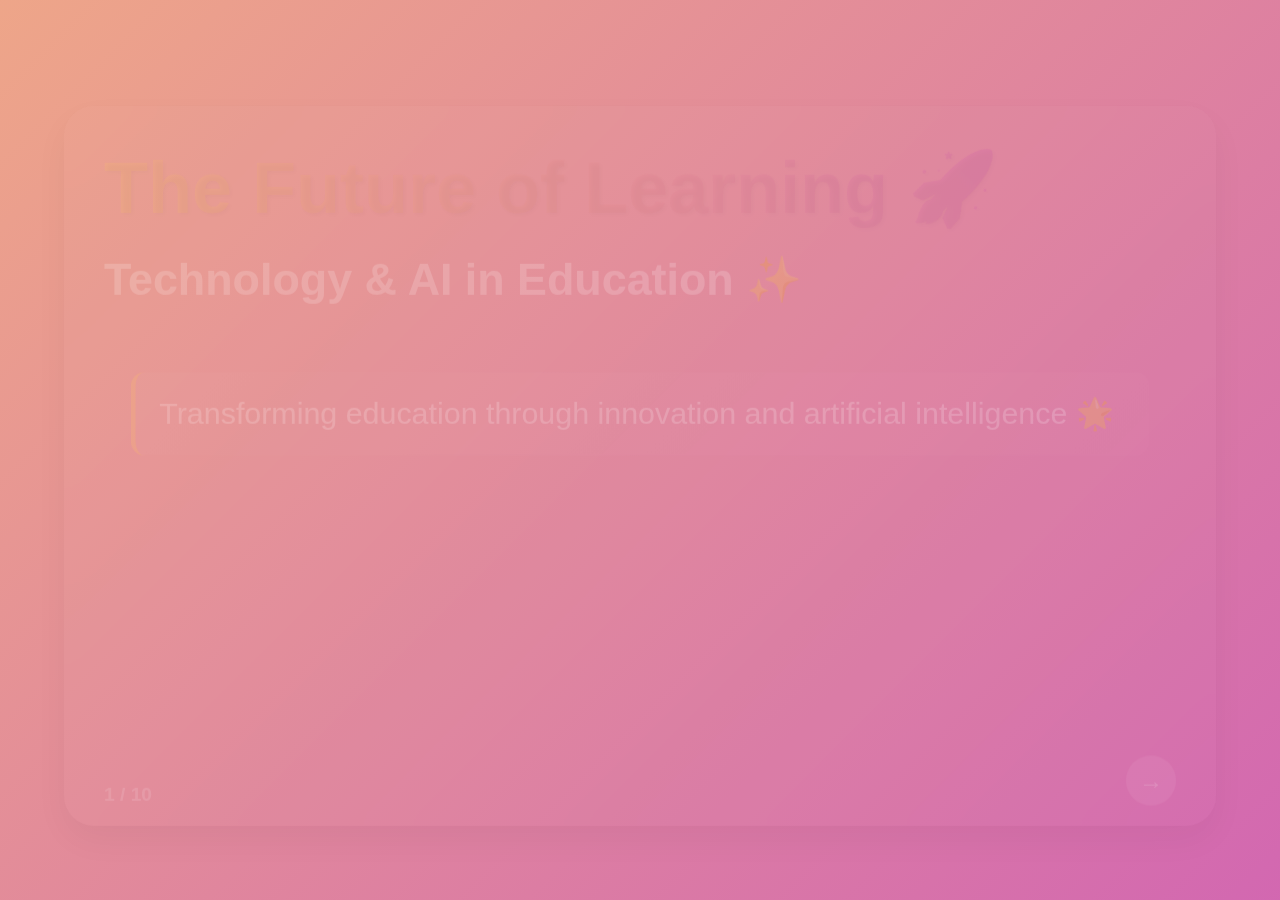
==== index.html @ 65779c20 "🐤 initial commit: add presentation slides and navigation functionality" ====
<!DOCTYPE html>
<html lang="en">
<head>
    <meta charset="UTF-8">
    <meta name="viewport" content="width=device-width, initial-scale=1.0">
    <title>The Future of Learning: How Technology is Changing Education</title>
    <link rel="stylesheet" href="style.css">
    <meta http-equiv="refresh" content="0;url=slide1.html">
</head>
<body>
    <div class="container">
        <h1>Redirecting to presentation...</h1>
    </div>
</body>
</html>
---- style.css ----
@import url('https://fonts.googleapis.com/css2?family=Montserrat:wght@300;400;600;700&display=swap');

:root {
    --primary: #4158D0;
    --secondary: #C850C0;
    --accent: #FFCC70;
    --dark: #1a1a2e;
    --light: #ffffff;
}

* {
    margin: 0;
    padding: 0;
    box-sizing: border-box;
}

body {
    font-family: 'Montserrat', sans-serif;
    background: linear-gradient(-45deg, var(--primary), var(--secondary), var(--accent));
    background-size: 400% 400%;
    animation: gradient 15s ease infinite;
    color: var(--light);
    height: 100vh;
    overflow: hidden;
    display: flex;
    justify-content: center;
    align-items: center;
}

@keyframes gradient {
    0% { background-position: 0% 50%; }
    50% { background-position: 100% 50%; }
    100% { background-position: 0% 50%; }
}

.slide {
    width: 90%;
    max-width: 1200px;
    height: 80vh;
    background: rgba(255, 255, 255, 0.1);
    backdrop-filter: blur(12px);
    border-radius: 30px;
    padding: 40px;
    position: relative;
    box-shadow: 0 15px 35px rgba(0, 0, 0, 0.2);
    overflow: hidden;
    animation: slideIn 0.5s ease-out;
}

@keyframes slideIn {
    from { transform: translateY(20px); opacity: 0; }
    to { transform: translateY(0); opacity: 1; }
}

h1 {
    font-size: 4.5rem;
    font-weight: 700;
    background: linear-gradient(45deg, var(--accent), var(--secondary));
    -webkit-background-clip: text;
    -webkit-text-fill-color: transparent;
    margin-bottom: 0.3em;
    text-shadow: 2px 2px 4px rgba(0, 0, 0, 0.1);
}

h2 {
    font-size: 2.8rem;
    font-weight: 600;
    color: rgba(255, 255, 255, 0.9);
    margin-bottom: 1em;
}

.content {
    display: flex;
    flex-direction: column;
    height: 90%;
}

ul, ol {
    margin-left: 1em;
    margin-bottom: 1em;
    font-size: 2rem;
    font-weight: 300;
    line-height: 1.8;
}

li {
    margin-bottom: 1em;
    display: flex;
    align-items: center;
    gap: 0.5em;
    opacity: 0;
    animation: fadeIn 0.5s ease-out forwards;
}

li:nth-child(1) { animation-delay: 0.2s; }
li:nth-child(2) { animation-delay: 0.4s; }
li:nth-child(3) { animation-delay: 0.6s; }
li:nth-child(4) { animation-delay: 0.8s; }
li:nth-child(5) { animation-delay: 1s; }

@keyframes fadeIn {
    from { transform: translateX(-20px); opacity: 0; }
    to { transform: translateX(0); opacity: 1; }
}

.emoji {
    font-size: 2.5rem;
    margin-right: 0.5em;
}

.highlight {
    color: var(--accent);
    font-weight: 600;
    text-shadow: 0 0 10px rgba(255, 204, 112, 0.3);
}

.navigation {
    position: absolute;
    bottom: 20px;
    right: 40px;
    display: flex;
    gap: 10px;
}

.nav-button {
    background: rgba(255, 255, 255, 0.2);
    border: none;
    color: white;
    width: 50px;
    height: 50px;
    border-radius: 25px;
    font-size: 1.5rem;
    cursor: pointer;
    transition: all 0.3s ease;
    backdrop-filter: blur(5px);
}

.nav-button:hover {
    background: rgba(255, 255, 255, 0.4);
    transform: scale(1.1);
}

.slide-number {
    position: absolute;
    bottom: 20px;
    left: 40px;
    font-size: 1.2rem;
    color: rgba(255, 255, 255, 0.6);
    font-weight: 600;
}

.two-column {
    display: grid;
    grid-template-columns: 1fr 1fr;
    gap: 40px;
    height: 100%;
}

.emphasis-box {
    background: linear-gradient(135deg, rgba(255,255,255,0.1), rgba(255,255,255,0.05));
    border-left: 5px solid var(--accent);
    padding: 25px;
    border-radius: 15px;
    margin: 20px 0;
    transform: scale(0.95);
    transition: transform 0.3s ease;
}

.emphasis-box:hover {
    transform: scale(1);
}
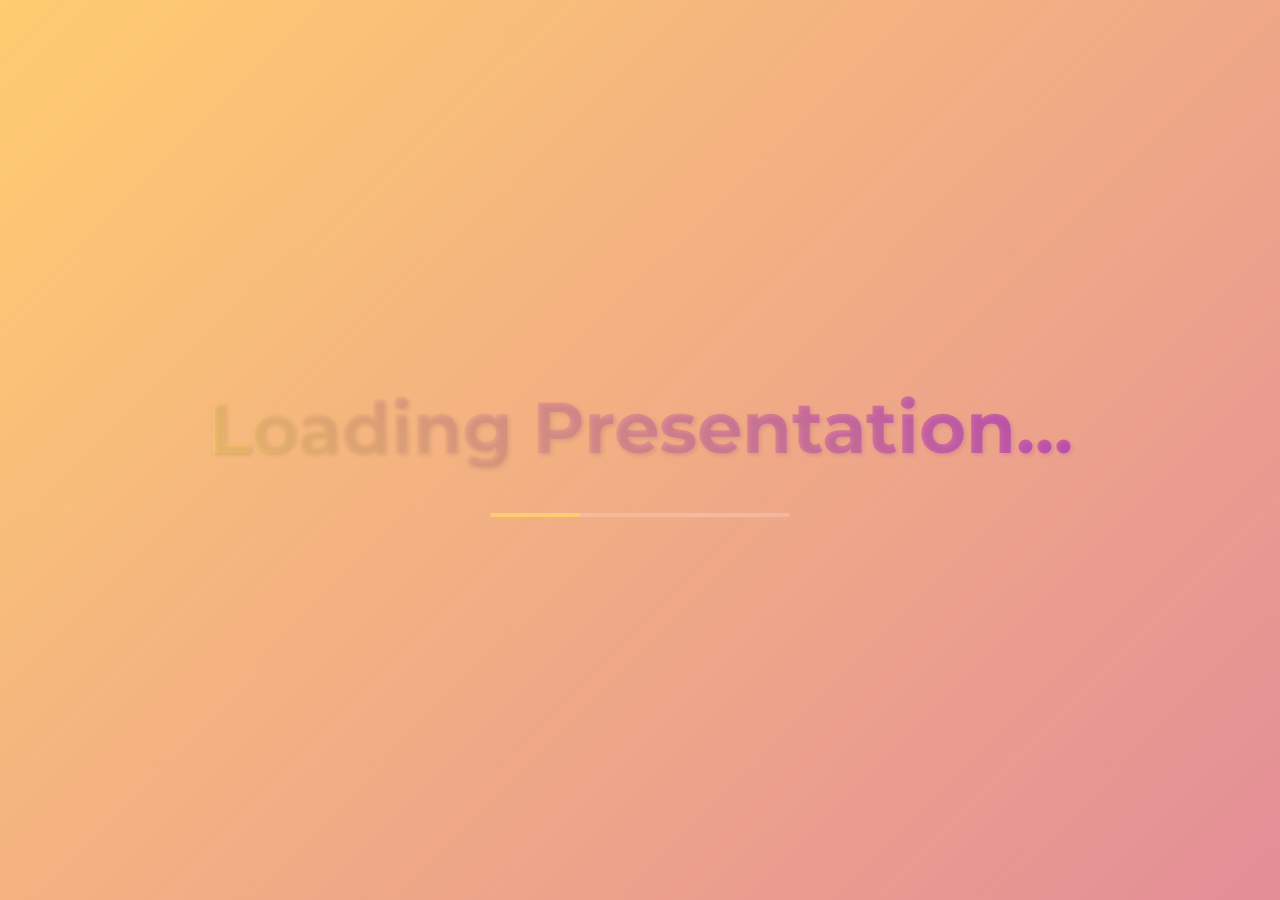
==== commit 372cd016: "🔨 refactor: enhance mobile navigation and improve loading experience" ====
--- a/index.html
+++ b/index.html
@@ -2,14 +2,60 @@
 <html lang="en">
 <head>
     <meta charset="UTF-8">
-    <meta name="viewport" content="width=device-width, initial-scale=1.0">
+    <meta name="viewport" content="width=device-width, initial-scale=1.0, maximum-scale=1.0, user-scalable=no">
     <title>The Future of Learning: How Technology is Changing Education</title>
     <link rel="stylesheet" href="style.css">
-    <meta http-equiv="refresh" content="0;url=slide1.html">
+    <style>
+        .container {
+            display: flex;
+            flex-direction: column;
+            justify-content: center;
+            align-items: center;
+            height: 100vh;
+            text-align: center;
+        }
+        
+        .loader {
+            width: 80%;
+            max-width: 300px;
+            height: 4px;
+            background: rgba(255, 255, 255, 0.2);
+            border-radius: 2px;
+            overflow: hidden;
+            position: relative;
+            margin-top: 20px;
+        }
+        
+        .loader::after {
+            content: '';
+            display: block;
+            height: 100%;
+            width: 30%;
+            background: var(--accent);
+            position: absolute;
+            left: 0;
+            top: 0;
+            animation: loading 1.5s infinite;
+        }
+        
+        @keyframes loading {
+            0% { left: -30%; }
+            100% { left: 100%; }
+        }
+        
+        @media (max-width: 768px) {
+            h1 {
+                font-size: 2.5rem;
+                padding: 0 20px;
+            }
+        }
+    </style>
+    <meta http-equiv="refresh" content="2;url=slide1.html">
 </head>
 <body>
     <div class="container">
-        <h1>Redirecting to presentation...</h1>
+        <h1>Loading Presentation...</h1>
+        <div class="loader"></div>
     </div>
 </body>
 </html>
--- a/style.css
+++ b/style.css
@@ -169,3 +169,119 @@
 .emphasis-box:hover {
     transform: scale(1);
 }
+
+/* New Responsive Styles */
+@media (max-width: 1024px) {
+    h1 {
+        font-size: 3.5rem;
+    }
+    
+    h2 {
+        font-size: 2.2rem;
+    }
+    
+    ul, ol {
+        font-size: 1.8rem;
+    }
+    
+    .slide {
+        padding: 30px;
+    }
+}
+
+@media (max-width: 768px) {
+    h1 {
+        font-size: 2.8rem;
+    }
+    
+    h2 {
+        font-size: 1.8rem;
+        margin-bottom: 0.7em;
+    }
+    
+    ul, ol {
+        font-size: 1.5rem;
+        line-height: 1.6;
+    }
+    
+    .slide {
+        padding: 25px;
+        height: 85vh;
+    }
+    
+    .two-column {
+        grid-template-columns: 1fr;
+        gap: 20px;
+    }
+    
+    .nav-button {
+        width: 45px;
+        height: 45px;
+        font-size: 1.3rem;
+    }
+    
+    .slide-number {
+        left: 25px;
+        font-size: 1rem;
+    }
+    
+    .navigation {
+        right: 25px;
+    }
+}
+
+@media (max-width: 480px) {
+    h1 {
+        font-size: 2.2rem;
+    }
+    
+    h2 {
+        font-size: 1.4rem;
+        margin-bottom: 0.5em;
+    }
+    
+    ul, ol {
+        font-size: 1.2rem;
+        line-height: 1.5;
+        margin-left: 0.5em;
+    }
+    
+    li {
+        margin-bottom: 0.7em;
+    }
+    
+    .slide {
+        padding: 20px;
+        width: 95%;
+        border-radius: 20px;
+    }
+    
+    .emoji {
+        font-size: 1.8rem;
+    }
+    
+    .nav-button {
+        width: 40px;
+        height: 40px;
+        font-size: 1.2rem;
+    }
+    
+    .emphasis-box {
+        padding: 15px;
+    }
+}
+
+/* Touch-friendly improvements */
+@media (pointer: coarse) {
+    .nav-button {
+        padding: 15px;
+    }
+    
+    .slide {
+        overflow-y: auto;
+    }
+}
+
+/* Portrait orientation adjustments */
+@media (orientation: portrait) and (max-width: 768px) {
+    .slide {